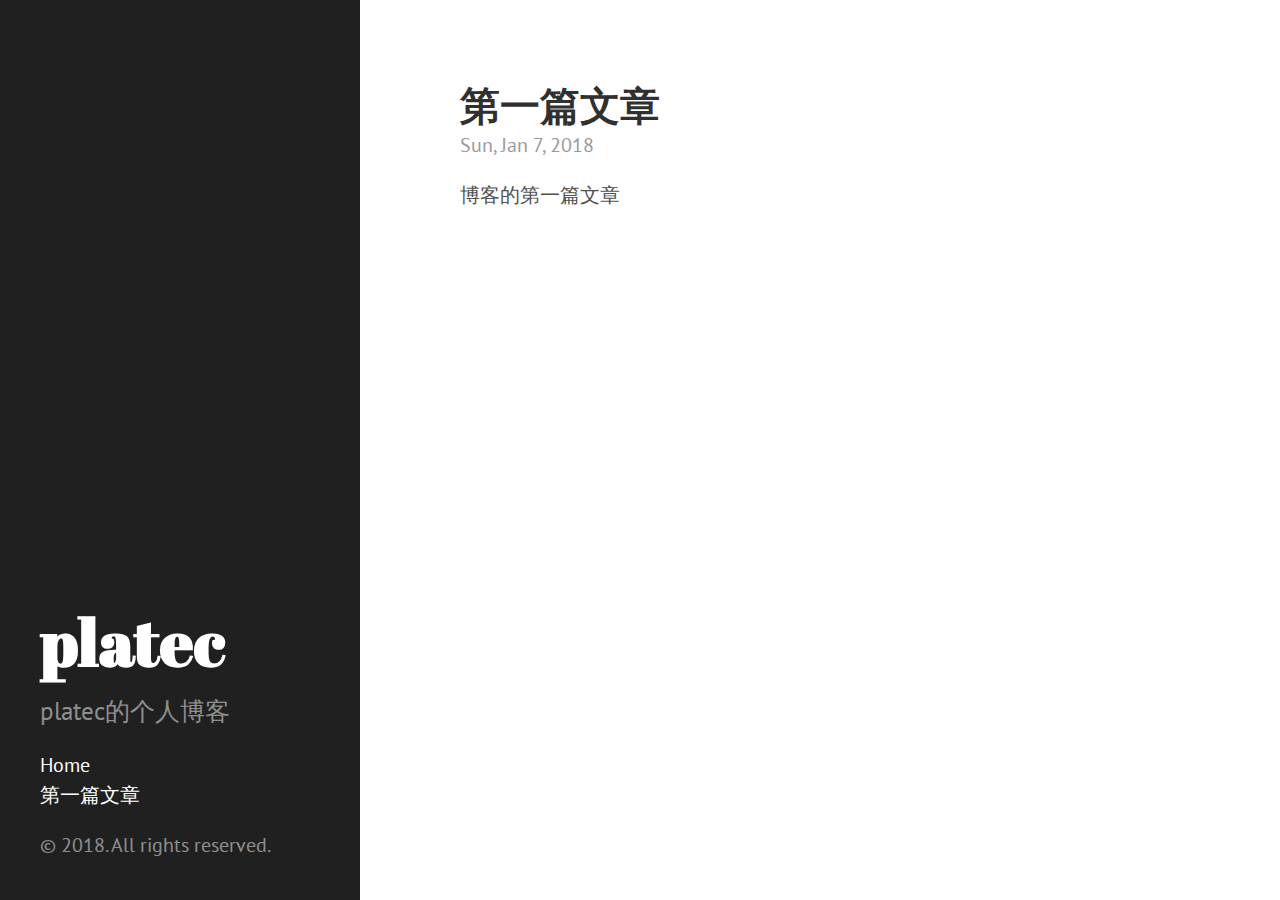
==== index.html @ 5781e9ec "init" ====
<!DOCTYPE html>
<html xmlns="http://www.w3.org/1999/xhtml" xml:lang="en-us" lang="en-us">
<head>
  <link href="http://gmpg.org/xfn/11" rel="profile">
  <meta http-equiv="content-type" content="text/html; charset=utf-8">
  <meta name="generator" content="Hugo 0.32.2" />

  
  <meta name="viewport" content="width=device-width, initial-scale=1.0, maximum-scale=1">

  <title>platec</title>

  
  <link rel="stylesheet" href="https://platec.github.io/css/print.css" media="print">
  <link rel="stylesheet" href="https://platec.github.io/css/poole.css">
  <link rel="stylesheet" href="https://platec.github.io/css/syntax.css">
  <link rel="stylesheet" href="https://platec.github.io/css/hyde.css">
  <link rel="stylesheet" href="https://fonts.googleapis.com/css?family=Abril+Fatface|PT+Sans:400,400i,700">

  
  <link rel="apple-touch-icon-precomposed" sizes="144x144" href="/apple-touch-icon-144-precomposed.png">
  <link rel="shortcut icon" href="/favicon.png">

  
  <link href="https://platec.github.io/index.xml" rel="alternate" type="application/rss+xml" title="platec" />
</head>

  <body class=" ">
  <div class="sidebar">
  <div class="container sidebar-sticky">
    <div class="sidebar-about">
      <a href="https://platec.github.io/"><h1>platec</h1></a>
      <p class="lead">
       platec的个人博客 
      </p>
    </div>

    <ul class="sidebar-nav">
      <li><a href="https://platec.github.io/">Home</a> </li>
      <li><a href="/welcome/"> 第一篇文章 </a></li>
    </ul>

    <p>&copy; 2018. All rights reserved. </p>
  </div>
</div>

    <div class="content container">
    <div class="posts">
<div class="post">
  <h1 class="post-title">
    <a href="https://platec.github.io/welcome/">第一篇文章</a>
  </h1>
  <span class="post-date">Sun, Jan 7, 2018</span>
  博客的第一篇文章
  
</div>
</div>
    </div>

    
  </body>
</html>
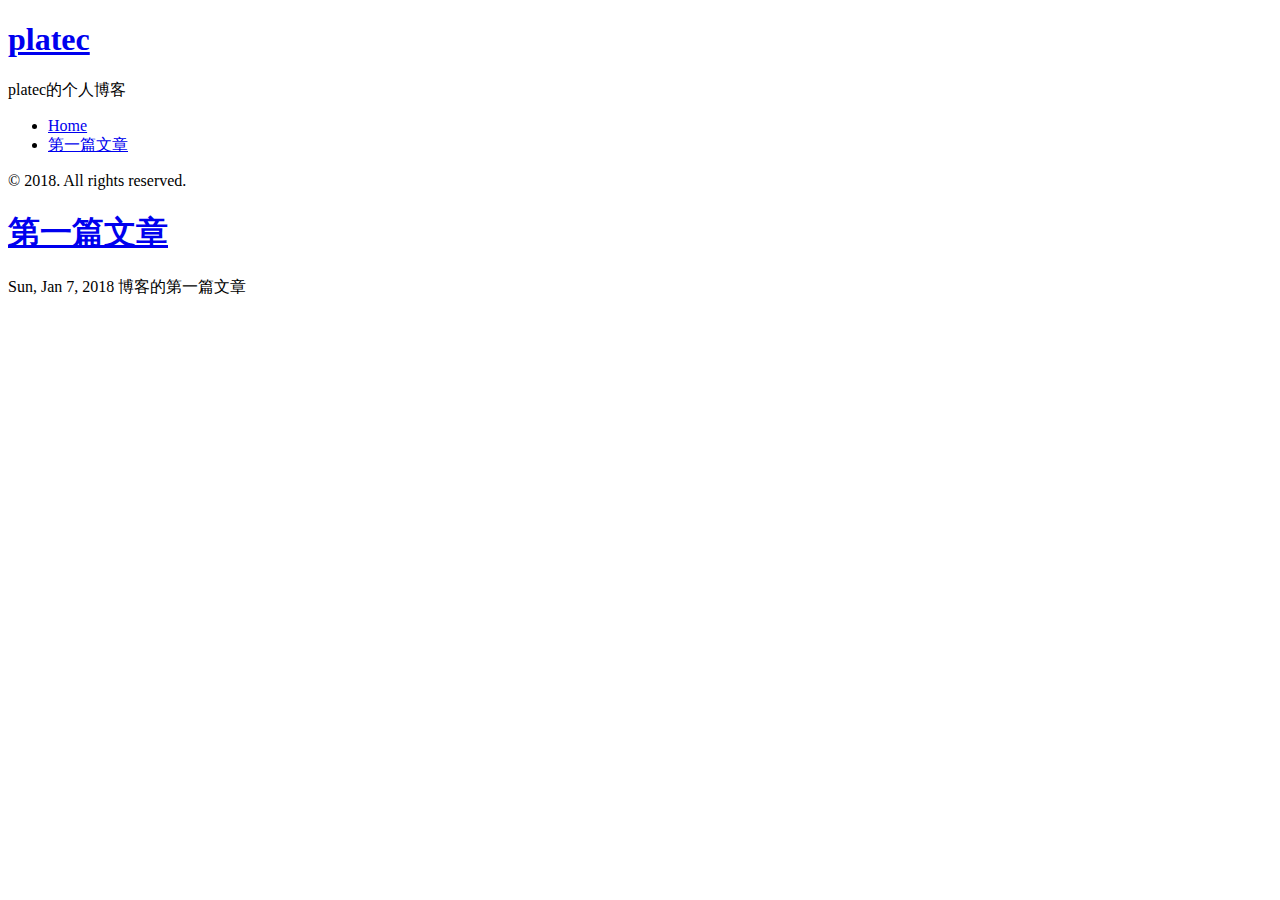
==== commit 2df6e1f1: "添加文章 python2+bottle中文cookie设置" ====
--- a/index.html
+++ b/index.html
@@ -11,10 +11,10 @@
   <title>platec</title>
 
   
-  <link rel="stylesheet" href="https://platec.github.io/css/print.css" media="print">
-  <link rel="stylesheet" href="https://platec.github.io/css/poole.css">
-  <link rel="stylesheet" href="https://platec.github.io/css/syntax.css">
-  <link rel="stylesheet" href="https://platec.github.io/css/hyde.css">
+  <link rel="stylesheet" href="http://paltec.com/css/print.css" media="print">
+  <link rel="stylesheet" href="http://paltec.com/css/poole.css">
+  <link rel="stylesheet" href="http://paltec.com/css/syntax.css">
+  <link rel="stylesheet" href="http://paltec.com/css/hyde.css">
   <link rel="stylesheet" href="https://fonts.googleapis.com/css?family=Abril+Fatface|PT+Sans:400,400i,700">
 
   
@@ -22,21 +22,21 @@
   <link rel="shortcut icon" href="/favicon.png">
 
   
-  <link href="https://platec.github.io/index.xml" rel="alternate" type="application/rss+xml" title="platec" />
+  <link href="http://paltec.com/index.xml" rel="alternate" type="application/rss+xml" title="platec" />
 </head>
 
   <body class=" ">
   <div class="sidebar">
   <div class="container sidebar-sticky">
     <div class="sidebar-about">
-      <a href="https://platec.github.io/"><h1>platec</h1></a>
+      <a href="http://paltec.com/"><h1>platec</h1></a>
       <p class="lead">
        platec的个人博客 
       </p>
     </div>
 
     <ul class="sidebar-nav">
-      <li><a href="https://platec.github.io/">Home</a> </li>
+      <li><a href="http://paltec.com/">Home</a> </li>
       <li><a href="/welcome/"> 第一篇文章 </a></li>
     </ul>
 
@@ -48,7 +48,7 @@
     <div class="posts">
 <div class="post">
   <h1 class="post-title">
-    <a href="https://platec.github.io/welcome/">第一篇文章</a>
+    <a href="http://paltec.com/welcome/">第一篇文章</a>
   </h1>
   <span class="post-date">Sun, Jan 7, 2018</span>
   博客的第一篇文章
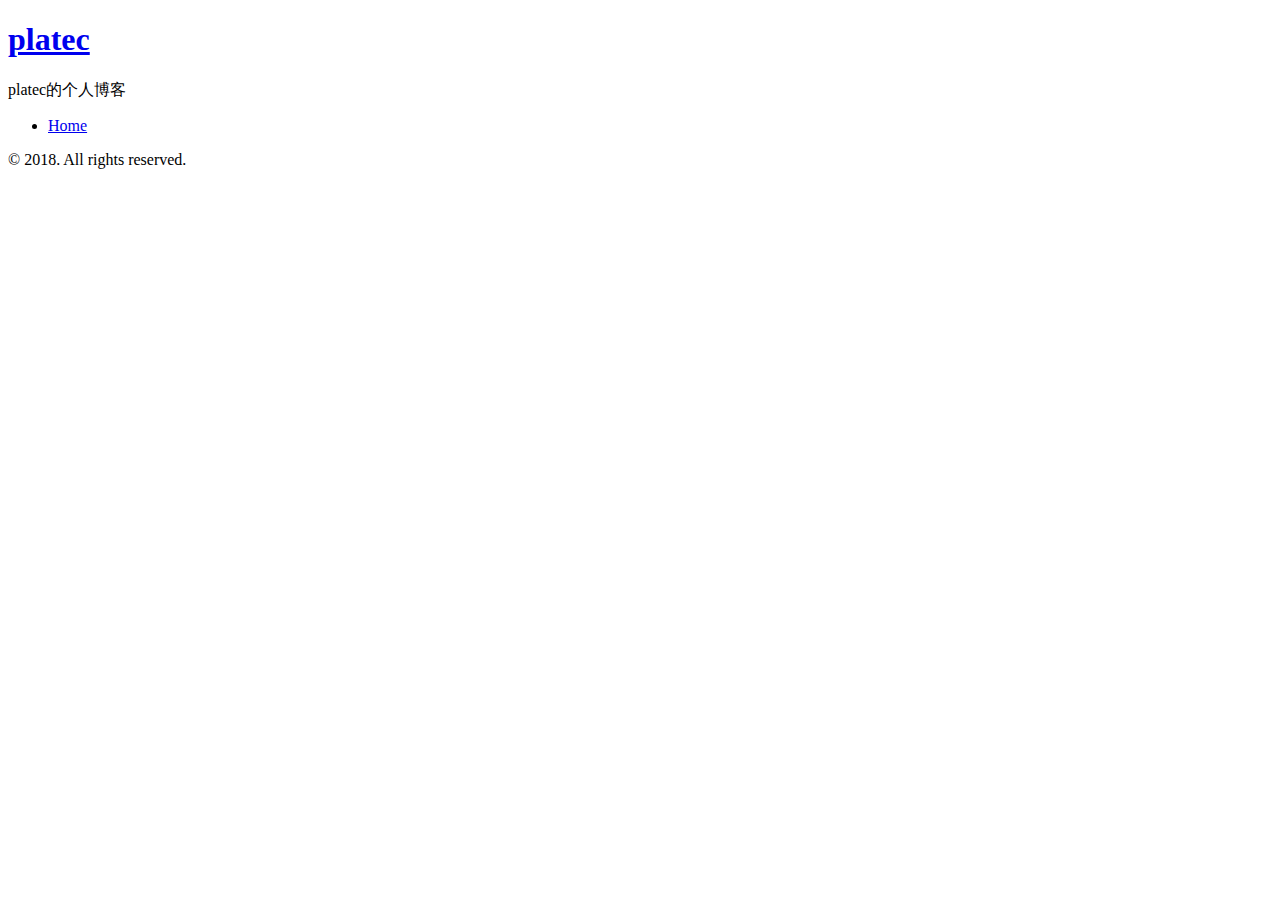
==== commit e5fc66a1: "python2+bottle中文cookie设置" ====
--- a/index.html
+++ b/index.html
@@ -37,7 +37,7 @@
 
     <ul class="sidebar-nav">
       <li><a href="http://paltec.com/">Home</a> </li>
-      <li><a href="/welcome/"> 第一篇文章 </a></li>
+      
     </ul>
 
     <p>&copy; 2018. All rights reserved. </p>
@@ -46,14 +46,7 @@
 
     <div class="content container">
     <div class="posts">
-<div class="post">
-  <h1 class="post-title">
-    <a href="http://paltec.com/welcome/">第一篇文章</a>
-  </h1>
-  <span class="post-date">Sun, Jan 7, 2018</span>
-  博客的第一篇文章
-  
-</div>
+
 </div>
     </div>
 
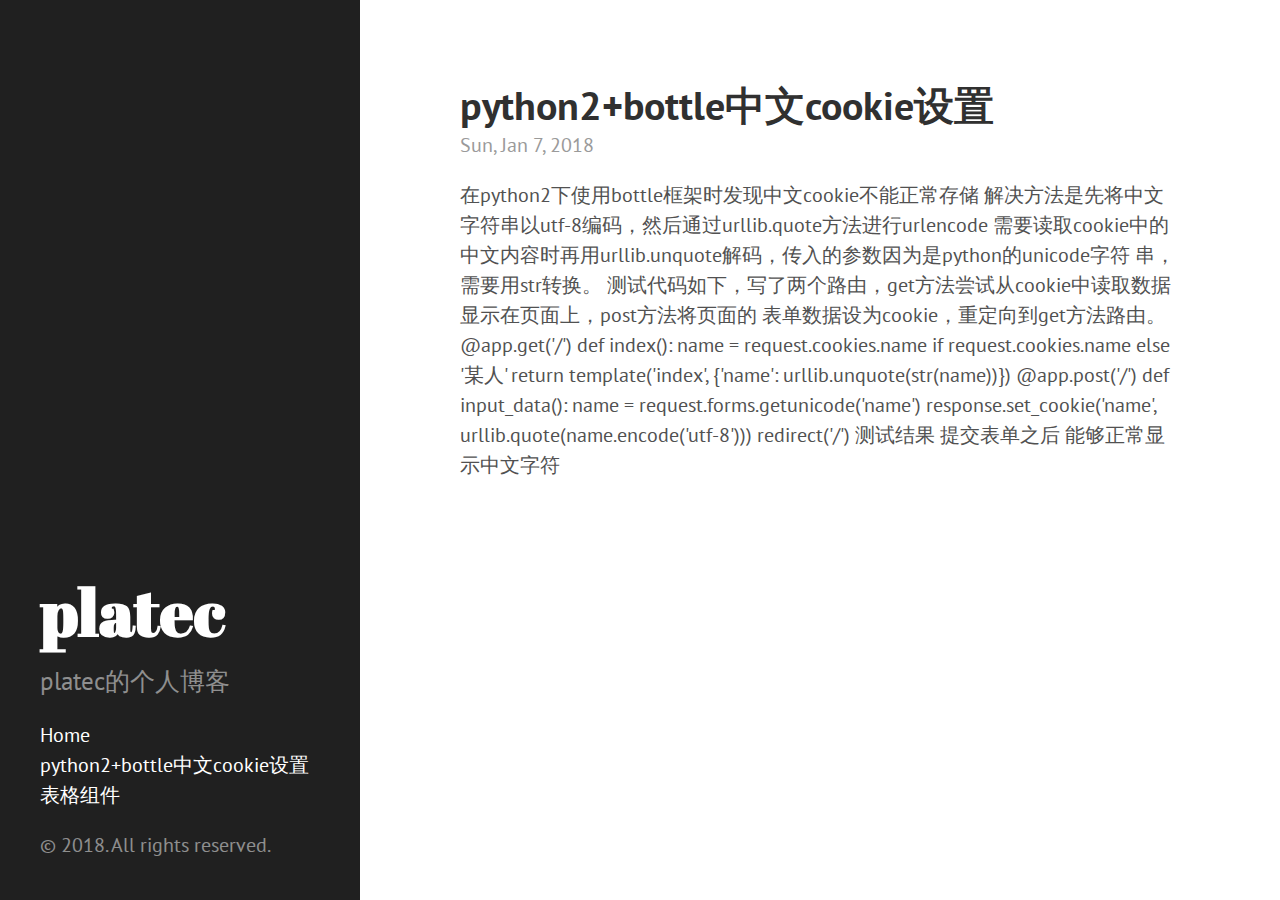
==== commit d52ef377: "添加表格组件页" ====
--- a/index.html
+++ b/index.html
@@ -11,10 +11,10 @@
   <title>platec</title>
 
   
-  <link rel="stylesheet" href="http://paltec.com/css/print.css" media="print">
-  <link rel="stylesheet" href="http://paltec.com/css/poole.css">
-  <link rel="stylesheet" href="http://paltec.com/css/syntax.css">
-  <link rel="stylesheet" href="http://paltec.com/css/hyde.css">
+  <link rel="stylesheet" href="https://platec.github.io/css/print.css" media="print">
+  <link rel="stylesheet" href="https://platec.github.io/css/poole.css">
+  <link rel="stylesheet" href="https://platec.github.io/css/syntax.css">
+  <link rel="stylesheet" href="https://platec.github.io/css/hyde.css">
   <link rel="stylesheet" href="https://fonts.googleapis.com/css?family=Abril+Fatface|PT+Sans:400,400i,700">
 
   
@@ -22,22 +22,23 @@
   <link rel="shortcut icon" href="/favicon.png">
 
   
-  <link href="http://paltec.com/index.xml" rel="alternate" type="application/rss+xml" title="platec" />
+  <link href="https://platec.github.io/index.xml" rel="alternate" type="application/rss+xml" title="platec" />
 </head>
 
   <body class=" ">
   <div class="sidebar">
   <div class="container sidebar-sticky">
     <div class="sidebar-about">
-      <a href="http://paltec.com/"><h1>platec</h1></a>
+      <a href="https://platec.github.io/"><h1>platec</h1></a>
       <p class="lead">
        platec的个人博客 
       </p>
     </div>
 
     <ul class="sidebar-nav">
-      <li><a href="http://paltec.com/">Home</a> </li>
-      
+      <li><a href="https://platec.github.io/">Home</a> </li>
+      <li><a href="/post/cookie/"> python2&#43;bottle中文cookie设置 </a></li>
+      <li><a href="/post/table/"> 表格组件 </a></li>
     </ul>
 
     <p>&copy; 2018. All rights reserved. </p>
@@ -46,7 +47,18 @@
 
     <div class="content container">
     <div class="posts">
-
+<div class="post">
+  <h1 class="post-title">
+    <a href="https://platec.github.io/post/cookie/">python2&#43;bottle中文cookie设置</a>
+  </h1>
+  <span class="post-date">Sun, Jan 7, 2018</span>
+  在python2下使用bottle框架时发现中文cookie不能正常存储
+解决方法是先将中文字符串以utf-8编码，然后通过urllib.quote方法进行urlencode 需要读取cookie中的中文内容时再用urllib.unquote解码，传入的参数因为是python的unicode字符 串，需要用str转换。
+测试代码如下，写了两个路由，get方法尝试从cookie中读取数据显示在页面上，post方法将页面的 表单数据设为cookie，重定向到get方法路由。
+@app.get('/') def index(): name = request.cookies.name if request.cookies.name else '某人' return template('index', {'name': urllib.unquote(str(name))}) @app.post('/') def input_data(): name = request.forms.getunicode('name') response.set_cookie('name', urllib.quote(name.encode('utf-8'))) redirect('/')  测试结果 提交表单之后
+能够正常显示中文字符
+  
+</div>
 </div>
     </div>
 
